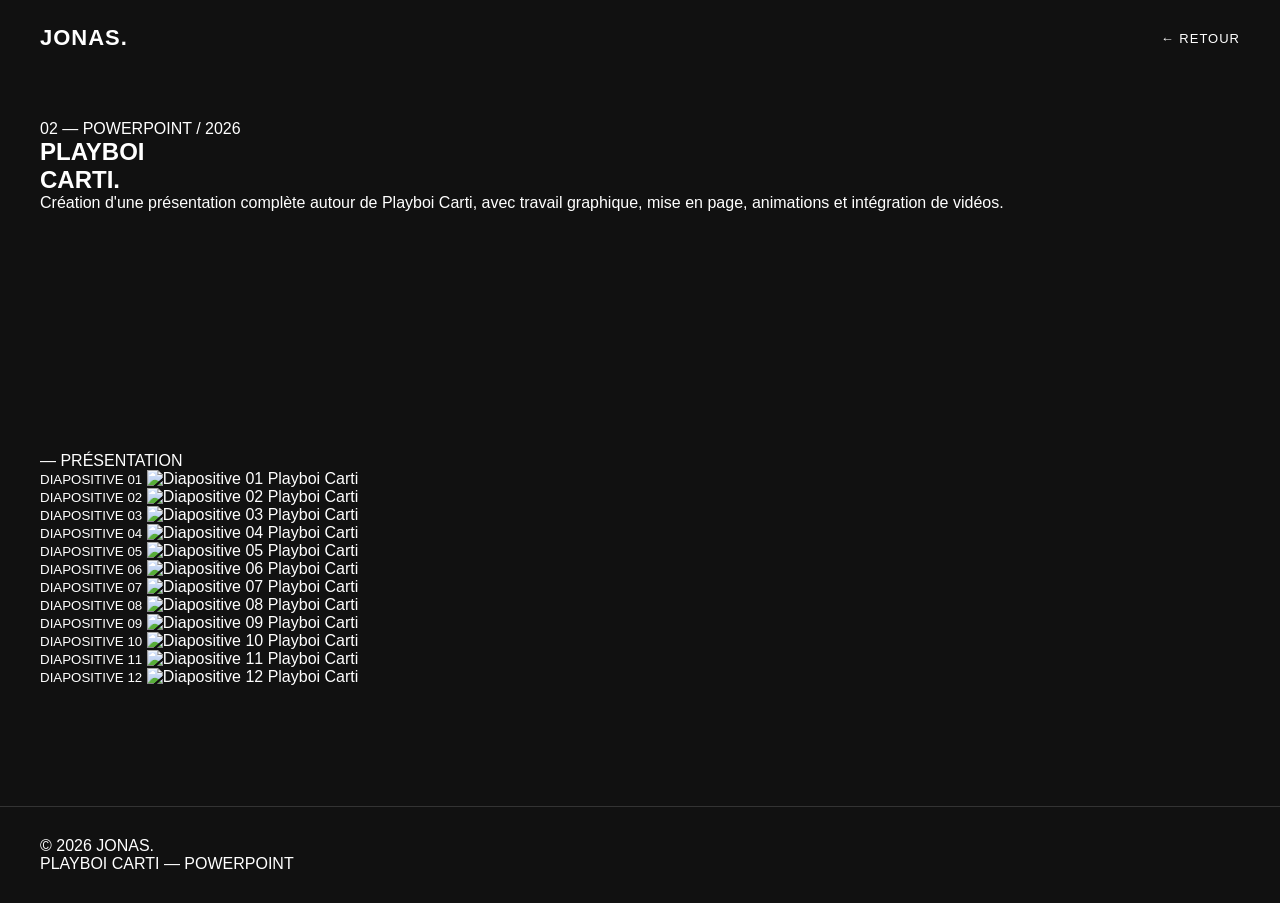
==== carti.html @ 672dd783 "Add files via upload" ====
<!DOCTYPE html>
<html lang="fr">

<head>
    <meta charset="UTF-8">
    <meta name="viewport" content="width=device-width, initial-scale=1.0">

    <title>Playboi Carti — Jonas</title>

    <link rel="stylesheet" href="style.css">
</head>

<body>

    <!-- NAVIGATION -->

    <nav>

        <div class="logo">
            JONAS.
        </div>

        <div class="menu">

            <a href="index.html">
                ← RETOUR
            </a>

        </div>

    </nav>


    <main>

        <!-- INTRODUCTION -->

        <section class="project-page">

            <p class="label">
                02 — POWERPOINT / 2026
            </p>

            <h1>
                PLAYBOI<br>
                <span>CARTI.</span>
            </h1>

            <p class="project-intro">
                Création d'une présentation complète autour de
                Playboi Carti, avec travail graphique, mise en page,
                animations et intégration de vidéos.
            </p>

        </section>


        <!-- DIAPOSITIVES -->

        <section class="slides">

            <p class="label">
                — PRÉSENTATION
            </p>


            <div class="slide">

                <small>DIAPOSITIVE 01</small>

                <img
                    src="PLAYBOI CARTI/Diapositive1.JPG"
                    alt="Diapositive 01 Playboi Carti"
                >

            </div>


            <div class="slide">

                <small>DIAPOSITIVE 02</small>

                <img
                    src="PLAYBOI CARTI/Diapositive2.JPG"
                    alt="Diapositive 02 Playboi Carti"
                >

            </div>


            <div class="slide">

                <small>DIAPOSITIVE 03</small>

                <img
                    src="PLAYBOI CARTI/Diapositive3.JPG"
                    alt="Diapositive 03 Playboi Carti"
                >

            </div>


            <div class="slide">

                <small>DIAPOSITIVE 04</small>

                <img
                    src="PLAYBOI CARTI/Diapositive4.JPG"
                    alt="Diapositive 04 Playboi Carti"
                >

            </div>


            <div class="slide">

                <small>DIAPOSITIVE 05</small>

                <img
                    src="PLAYBOI CARTI/Diapositive5.JPG"
                    alt="Diapositive 05 Playboi Carti"
                >

            </div>


            <div class="slide">

                <small>DIAPOSITIVE 06</small>

                <img
                    src="PLAYBOI CARTI/Diapositive6.JPG"
                    alt="Diapositive 06 Playboi Carti"
                >

            </div>


            <div class="slide">

                <small>DIAPOSITIVE 07</small>

                <img
                    src="PLAYBOI CARTI/Diapositive7.JPG"
                    alt="Diapositive 07 Playboi Carti"
                >

            </div>


            <div class="slide">

                <small>DIAPOSITIVE 08</small>

                <img
                    src="PLAYBOI CARTI/Diapositive8.JPG"
                    alt="Diapositive 08 Playboi Carti"
                >

            </div>


            <div class="slide">

                <small>DIAPOSITIVE 09</small>

                <img
                    src="PLAYBOI CARTI/Diapositive9.JPG"
                    alt="Diapositive 09 Playboi Carti"
                >

            </div>


            <div class="slide">

                <small>DIAPOSITIVE 10</small>

                <img
                    src="PLAYBOI CARTI/Diapositive10.JPG"
                    alt="Diapositive 10 Playboi Carti"
                >

            </div>


            <div class="slide">

                <small>DIAPOSITIVE 11</small>

                <img
                    src="PLAYBOI CARTI/Diapositive11.JPG"
                    alt="Diapositive 11 Playboi Carti"
                >

            </div>


            <div class="slide">

                <small>DIAPOSITIVE 12</small>

                <img
                    src="PLAYBOI CARTI/Diapositive12.JPG"
                    alt="Diapositive 12 Playboi Carti"
                >

            </div>


            

        </section>

    </main>


    <footer>

        <p>
            © 2026 JONAS.
        </p>

        <p>
            PLAYBOI CARTI — POWERPOINT
        </p>

    </footer>

</body>

</html>
---- style.css ----
* {
    margin: 0;
    padding: 0;
    box-sizing: border-box;
}

html {
    scroll-behavior: smooth;
}

body {
    background: #111;
    color: white;
    font-family: Arial, sans-serif;
}

/* =========================
   NAVIGATION
========================= */

nav {
    position: fixed;
    top: 0;
    left: 0;
    width: 100%;
    padding: 25px 40px;

    display: flex;
    justify-content: space-between;
    align-items: center;

    background: #111;
    z-index: 10;
}


/* LOGO */

.logo {
    font-size: 22px;
    font-weight: bold;
    letter-spacing: 1px;
}


/* MENU */
.menu {
    display: flex;
    align-items: center;
    gap: 30px;
}

.menu a {
    text-decoration: none;
    color: inherit;
    font-size: 14px;
    font-weight: 500;
    transition: opacity 0.3s ease;
}

.menu a:hover {
    opacity: 0.5;
}
    



/* LIENS */

.menu a {
    position: relative;

    color: white;
    text-decoration: none;

    font-size: 13px;
    letter-spacing: 1px;

    padding: 5px 0;
}


/* PETITE LIGNE SOUS LE LIEN */

.menu a::after {
    content: "";

    position: absolute;
    left: 0;
    bottom: 0;

    width: 0;
    height: 2px;

    background: white;

    transition: width 0.3s ease;
}


/* SURVOL */

.menu a:hover::after {
    width: 100%;
}


/* =========================
   HERO
========================= */

.hero {
    min-height: 100vh;
    padding: 180px 40px 60px;
    display: flex;
    flex-direction: column;
    justify-content: center;
}

.hero small {
    font-size: 14px;
    letter-spacing: 3px;
}

.hero h1 {
    font-size: 15vw;
    line-height: 0.8;
    margin: 30px 0;
    letter-spacing: -8px;
}

.hero p {
    font-size: 20px;
    letter-spacing: 3px;
}


/* =========================
   SECTIONS
========================= */

section {
    padding: 120px 40px;
}

h2 {
    font-size: 60px;
    margin-bottom: 50px;
}


/* =========================
   À PROPOS
========================= */

.about {
    max-width: 800px;
}

.about p {
    font-size: 24px;
    line-height: 1.5;
}


/* =========================
   COMPÉTENCES
========================= */

.skills {
    display: grid;
    grid-template-columns: repeat(2, 1fr);
    gap: 20px;
}

.skill {
    border: 1px solid #555;
    padding: 30px;
    font-size: 25px;
    transition: 0.3s ease;
    cursor: pointer;
}

.skill:hover {
    transform: translateY(-8px);
    border-color: white;
    background: #1a1a1a;
}

.skill strong {
    position: relative;
    display: inline-block;
}

.skill strong::after {
    content: "";
    position: absolute;
    left: 0;
    bottom: -2px;
    width: 0;
    height: 2px;
    background: white;
    transition: width 0.3s ease;
}

.skill:hover strong::after {
    width: 100%;
}


/* =========================
   PROJETS
========================= */

#projects {
    padding: 120px 40px;
}

#projects > h2 {
    font-size: 60px;
    margin-bottom: 50px;
}

#projects > .projects {
    display: grid;
    grid-template-columns: repeat(2, 1fr);
    gap: 25px;
}


/* CARTES */

.project {
    border: 1px solid #444;
    background: #151515;
    overflow: hidden;
    transition: transform 0.35s ease, border-color 0.35s ease;
}


/* IMAGES */

.project img {
    width: 100%;
    height: 320px;
    object-fit: contain;
    display: block;
    background: #181818;
    padding: 20px;
    transition: transform 0.5s ease;
}


/* TEXTES DES PROJETS */

.project small {
    display: block;
    margin: 25px 30px 8px;
    font-size: 13px;
    letter-spacing: 1px;
}

.project h3 {
    margin: 0 30px;
    font-size: 32px;
}

.project p {
    margin: 8px 30px 30px;
    font-size: 16px;
    line-height: 1.4;
}


/* HOVER */

.project:hover {
    transform: translateY(-6px);
    border-color: white;
}

.project:hover img {
    transform: scale(1.03);
}


/* =========================
   CONTACT
========================= */

.contact {
    min-height: 70vh;
}

.contact p {
    font-size: 25px;
}


/* =========================
   FOOTER
========================= */

footer {
    padding: 30px 40px;
    border-top: 1px solid #333;
}


/* =========================
   MOBILE
========================= */

@media (max-width: 700px) {

    nav {
        padding: 20px;
    }

    nav a {
        margin-left: 10px;
        font-size: 12px;
    }

    .hero {
        padding: 150px 20px 50px;
    }

    .hero h1 {
        font-size: 20vw;
        letter-spacing: -4px;
    }

    section {
        padding: 80px 20px;
    }

    h2 {
        font-size: 45px;
    }

    .skills,
    #projects > .projects {
        grid-template-columns: 1fr;
    }

    #projects {
        padding: 80px 20px;
    }

    #projects > h2 {
        font-size: 45px;
    }

    .project img {
        height: 250px;
    }
}
a,
a:visited {
    color: white;
}
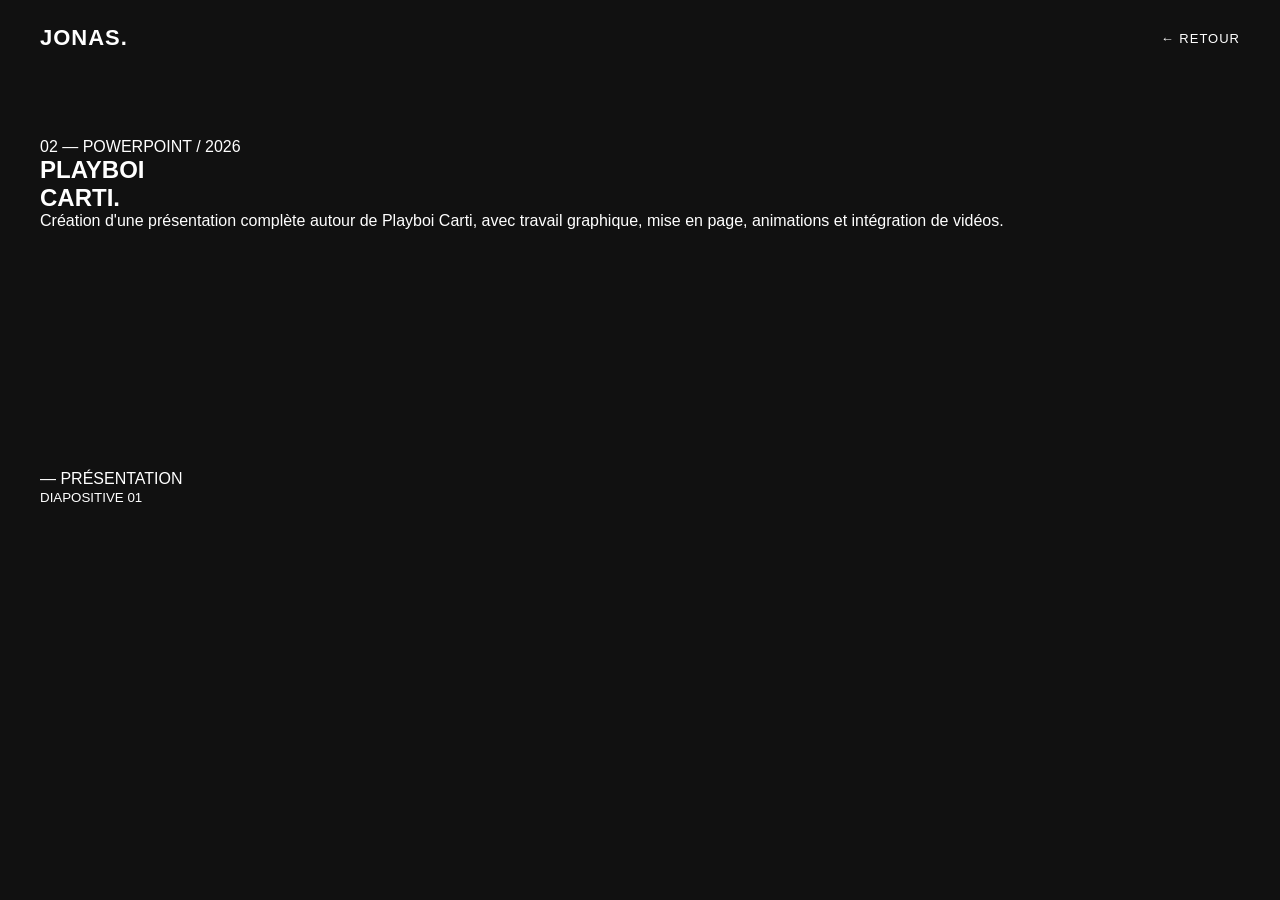
==== commit 06858863: "Add files via upload" ====
--- a/carti.html
+++ b/carti.html
@@ -1,232 +1,81 @@
 <!DOCTYPE html>
+
 <html lang="fr">
 
 <head>
     <meta charset="UTF-8">
     <meta name="viewport" content="width=device-width, initial-scale=1.0">
 
-    <title>Playboi Carti — Jonas</title>
+```
+<title>Playboi Carti — Jonas</title>
 
-    <link rel="stylesheet" href="style.css">
+<link rel="stylesheet" href="style.css">
+```
+
 </head>
 
 <body>
 
-    <!-- NAVIGATION -->
+```
+<!-- NAVIGATION -->
 
-    <nav>
+<nav>
 
-        <div class="logo">
-            JONAS.
-        </div>
+    <div class="logo">
+        JONAS.
+    </div>
 
-        <div class="menu">
+    <div class="menu">
 
-            <a href="index.html">
-                ← RETOUR
-            </a>
+        <a href="index.html">
+            ← RETOUR
+        </a>
 
-        </div>
+    </div>
 
-    </nav>
+</nav>
 
 
-    <main>
+<main>
 
-        <!-- INTRODUCTION -->
+    <!-- INTRODUCTION -->
 
-        <section class="project-page">
+    <section class="project-page">
 
-            <p class="label">
-                02 — POWERPOINT / 2026
-            </p>
+        <p class="label">
+            02 — POWERPOINT / 2026
+        </p>
 
-            <h1>
-                PLAYBOI<br>
-                <span>CARTI.</span>
-            </h1>
+        <h1>
+            PLAYBOI<br>
+            <span>CARTI.</span>
+        </h1>
 
-            <p class="project-intro">
-                Création d'une présentation complète autour de
-                Playboi Carti, avec travail graphique, mise en page,
-                animations et intégration de vidéos.
-            </p>
+        <p class="project-intro">
+            Création d'une présentation complète autour de
+            Playboi Carti, avec travail graphique, mise en page,
+            animations et intégration de vidéos.
+        </p>
 
-        </section>
+    </section>
 
 
-        <!-- DIAPOSITIVES -->
+    <!-- DIAPOSITIVES -->
 
-        <section class="slides">
+    <section class="slides">
 
-            <p class="label">
-                — PRÉSENTATION
-            </p>
+        <p class="label">
+            — PRÉSENTATION
+        </p>
 
 
-            <div class="slide">
+        <!-- DIAPOSITIVE 01 -->
 
-                <small>DIAPOSITIVE 01</small>
+        <div class="slide">
 
-                <img
-                    src="PLAYBOI CARTI/Diapositive1.JPG"
-                    alt="Diapositive 01 Playboi Carti"
-                >
+            <small>DIAPOSITIVE 01</small>
 
-            </div>
-
-
-            <div class="slide">
-
-                <small>DIAPOSITIVE 02</small>
-
-                <img
-                    src="PLAYBOI CARTI/Diapositive2.JPG"
-                    alt="Diapositive 02 Playboi Carti"
-                >
-
-            </div>
-
-
-            <div class="slide">
-
-                <small>DIAPOSITIVE 03</small>
-
-                <img
-                    src="PLAYBOI CARTI/Diapositive3.JPG"
-                    alt="Diapositive 03 Playboi Carti"
-                >
-
-            </div>
-
-
-            <div class="slide">
-
-                <small>DIAPOSITIVE 04</small>
-
-                <img
-                    src="PLAYBOI CARTI/Diapositive4.JPG"
-                    alt="Diapositive 04 Playboi Carti"
-                >
-
-            </div>
-
-
-            <div class="slide">
-
-                <small>DIAPOSITIVE 05</small>
-
-                <img
-                    src="PLAYBOI CARTI/Diapositive5.JPG"
-                    alt="Diapositive 05 Playboi Carti"
-                >
-
-            </div>
-
-
-            <div class="slide">
-
-                <small>DIAPOSITIVE 06</small>
-
-                <img
-                    src="PLAYBOI CARTI/Diapositive6.JPG"
-                    alt="Diapositive 06 Playboi Carti"
-                >
-
-            </div>
-
-
-            <div class="slide">
-
-                <small>DIAPOSITIVE 07</small>
-
-                <img
-                    src="PLAYBOI CARTI/Diapositive7.JPG"
-                    alt="Diapositive 07 Playboi Carti"
-                >
-
-            </div>
-
-
-            <div class="slide">
-
-                <small>DIAPOSITIVE 08</small>
-
-                <img
-                    src="PLAYBOI CARTI/Diapositive8.JPG"
-                    alt="Diapositive 08 Playboi Carti"
-                >
-
-            </div>
-
-
-            <div class="slide">
-
-                <small>DIAPOSITIVE 09</small>
-
-                <img
-                    src="PLAYBOI CARTI/Diapositive9.JPG"
-                    alt="Diapositive 09 Playboi Carti"
-                >
-
-            </div>
-
-
-            <div class="slide">
-
-                <small>DIAPOSITIVE 10</small>
-
-                <img
-                    src="PLAYBOI CARTI/Diapositive10.JPG"
-                    alt="Diapositive 10 Playboi Carti"
-                >
-
-            </div>
-
-
-            <div class="slide">
-
-                <small>DIAPOSITIVE 11</small>
-
-                <img
-                    src="PLAYBOI CARTI/Diapositive11.JPG"
-                    alt="Diapositive 11 Playboi Carti"
-                >
-
-            </div>
-
-
-            <div class="slide">
-
-                <small>DIAPOSITIVE 12</small>
-
-                <img
-                    src="PLAYBOI CARTI/Diapositive12.JPG"
-                    alt="Diapositive 12 Playboi Carti"
-                >
-
-            </div>
-
-
-            
-
-        </section>
-
-    </main>
-
-
-    <footer>
-
-        <p>
-            © 2026 JONAS.
-        </p>
-
-        <p>
-            PLAYBOI CARTI — POWERPOINT
-        </p>
-
-    </footer>
-
-</body>
-
-</html>+            <img
+                src="images/PLAYBOI CARTI/Diapositive1.JPG"
+                alt="Diapositive
+```
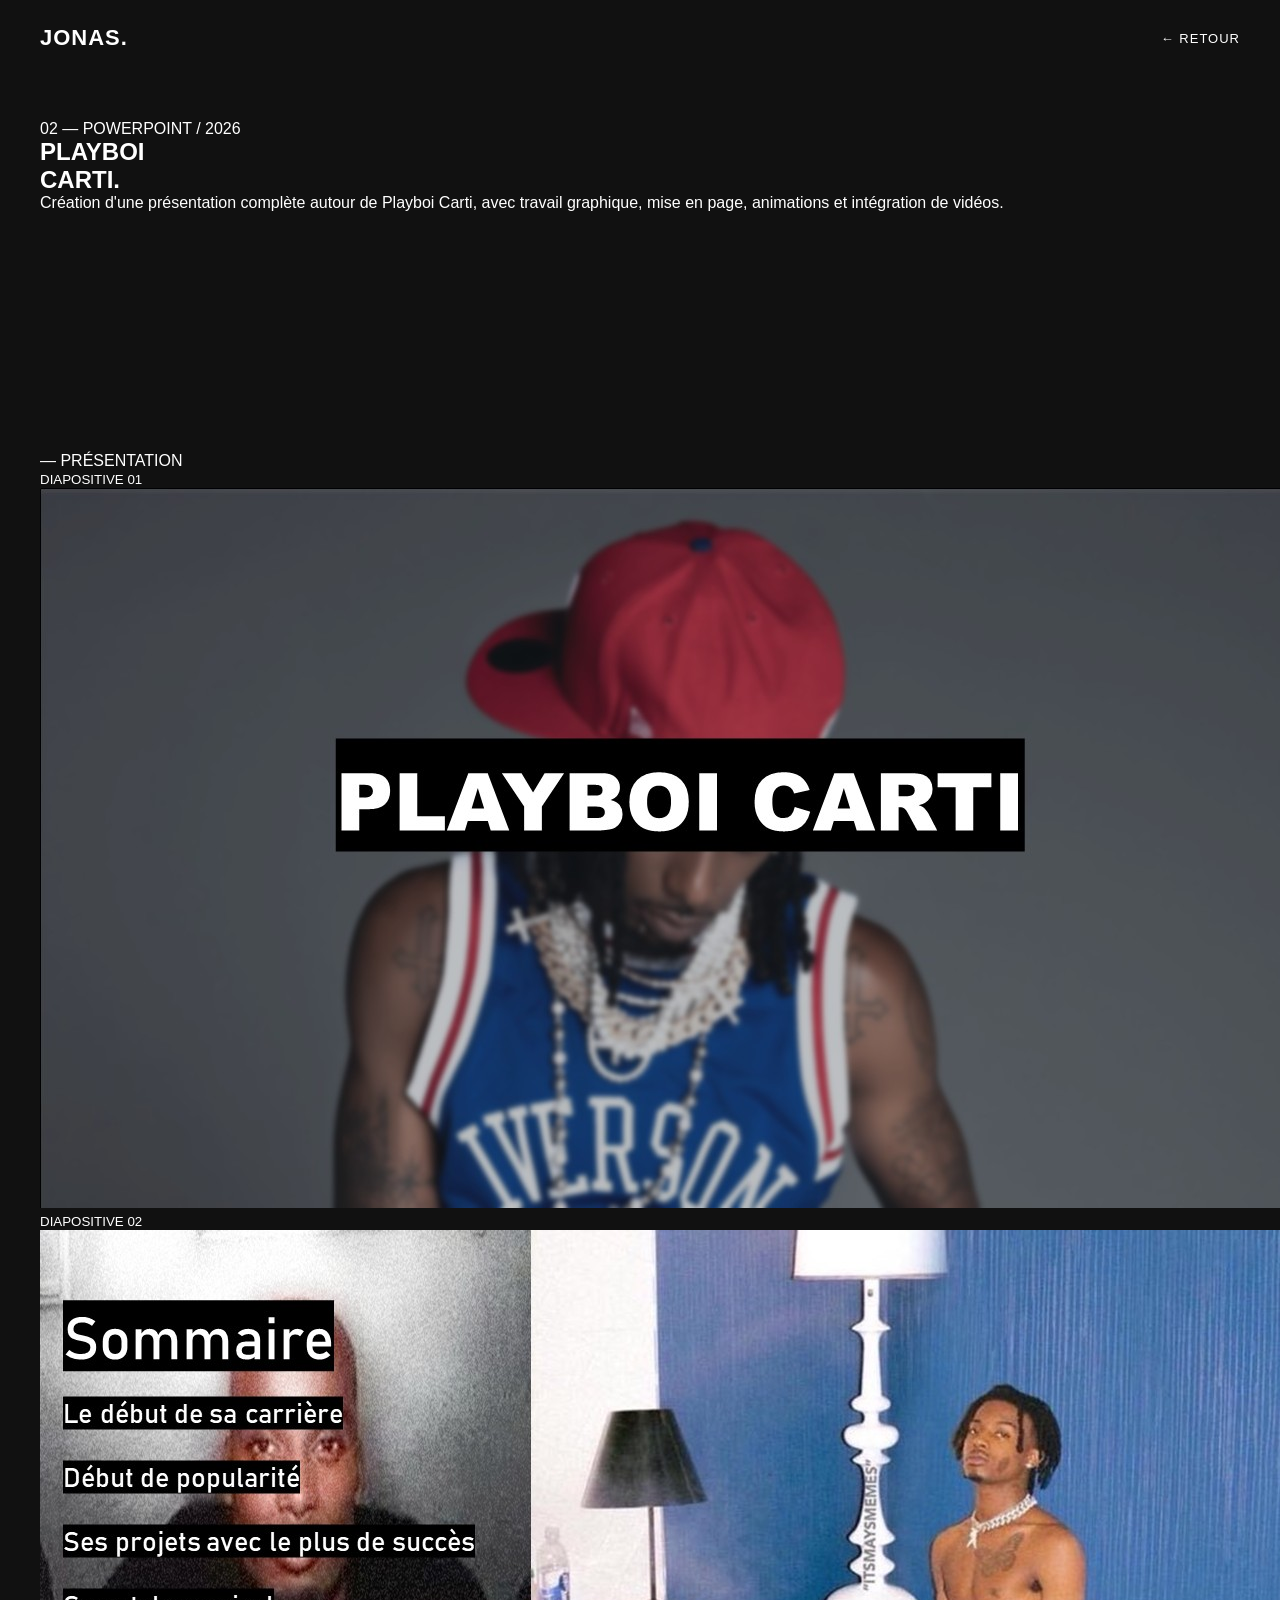
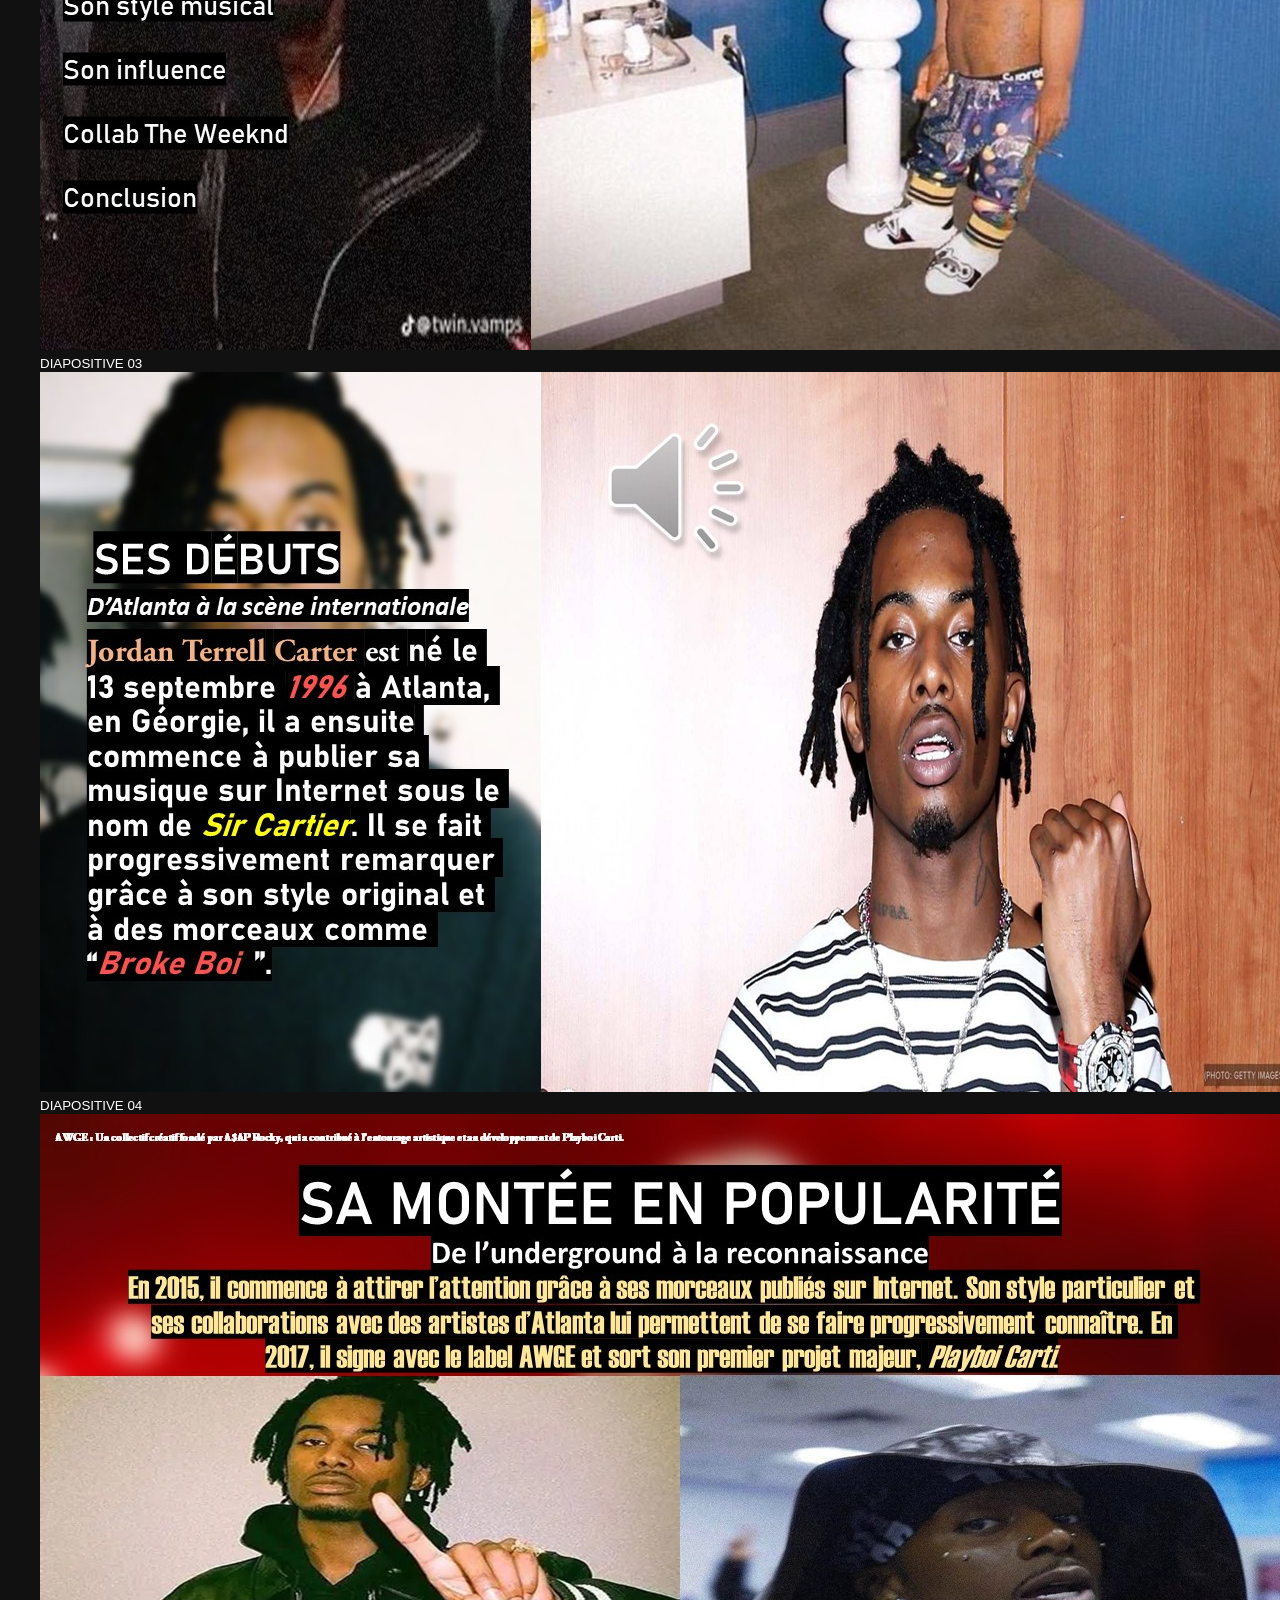
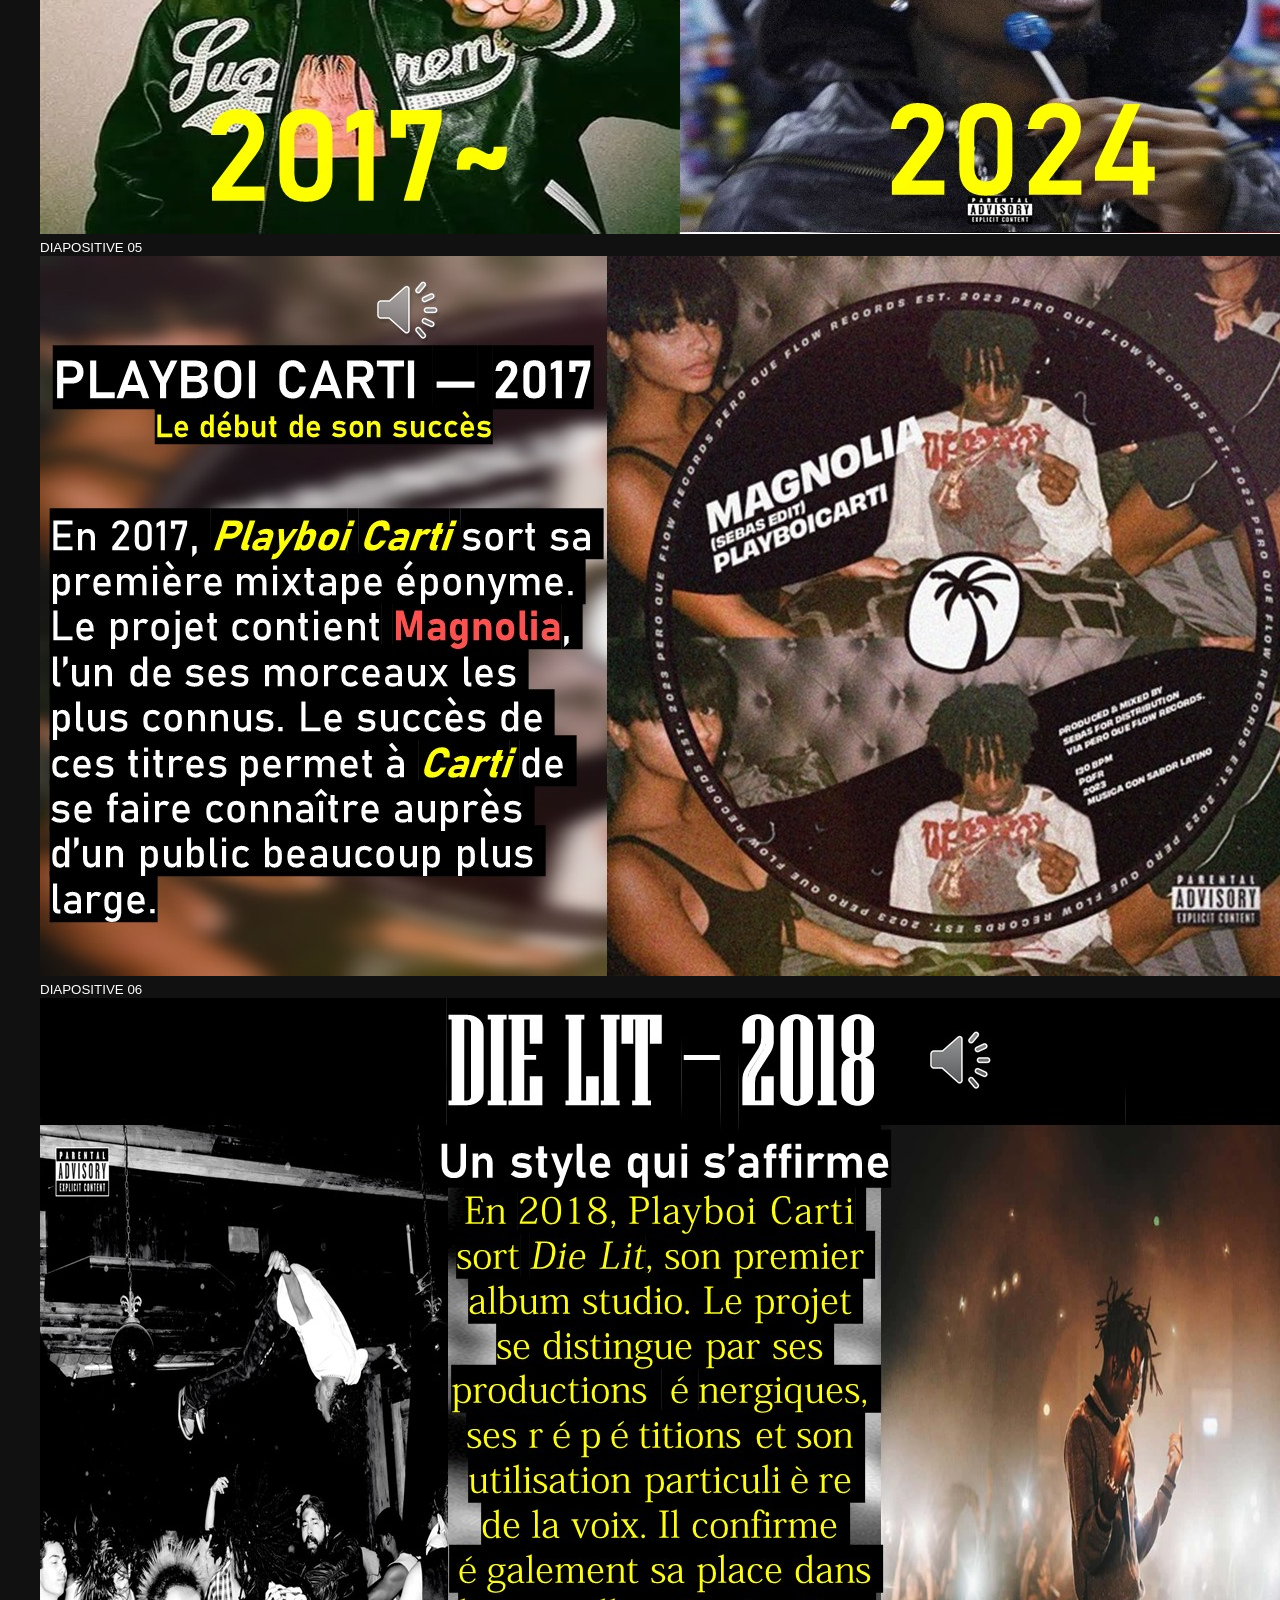
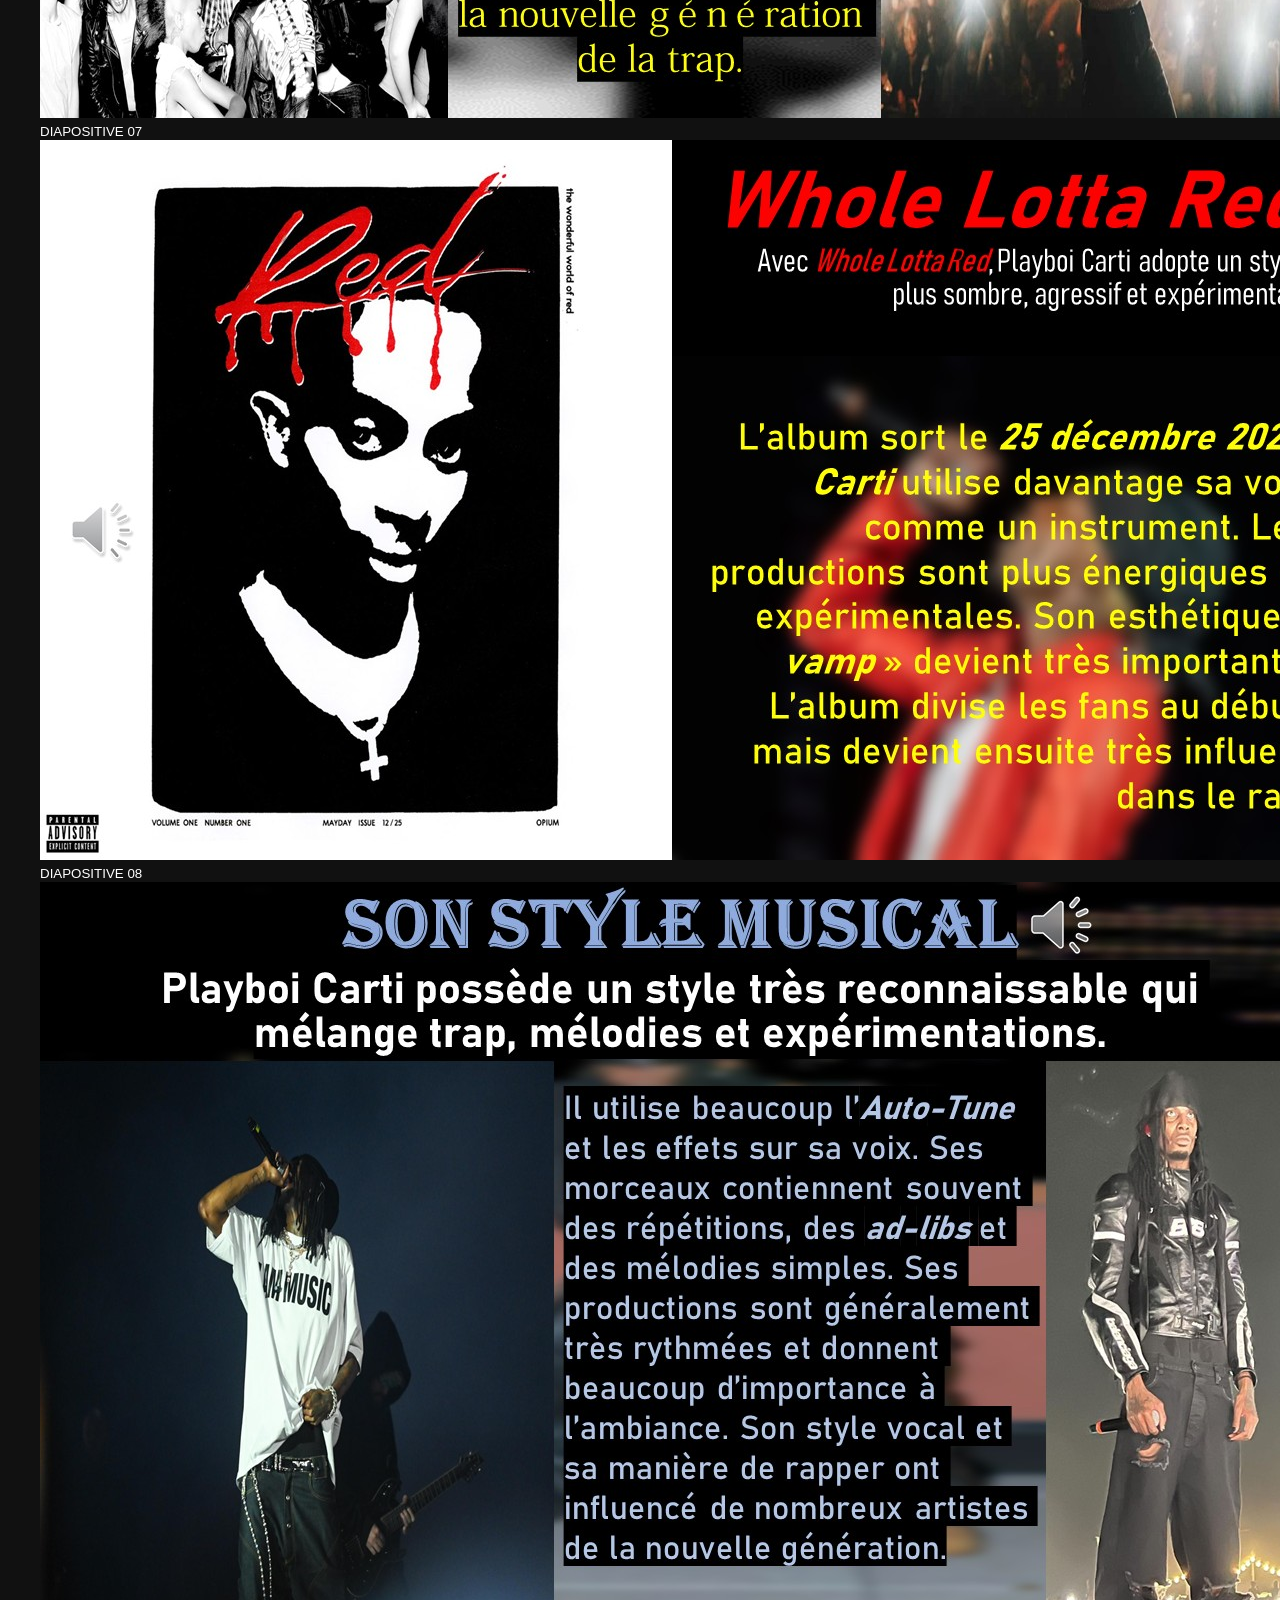
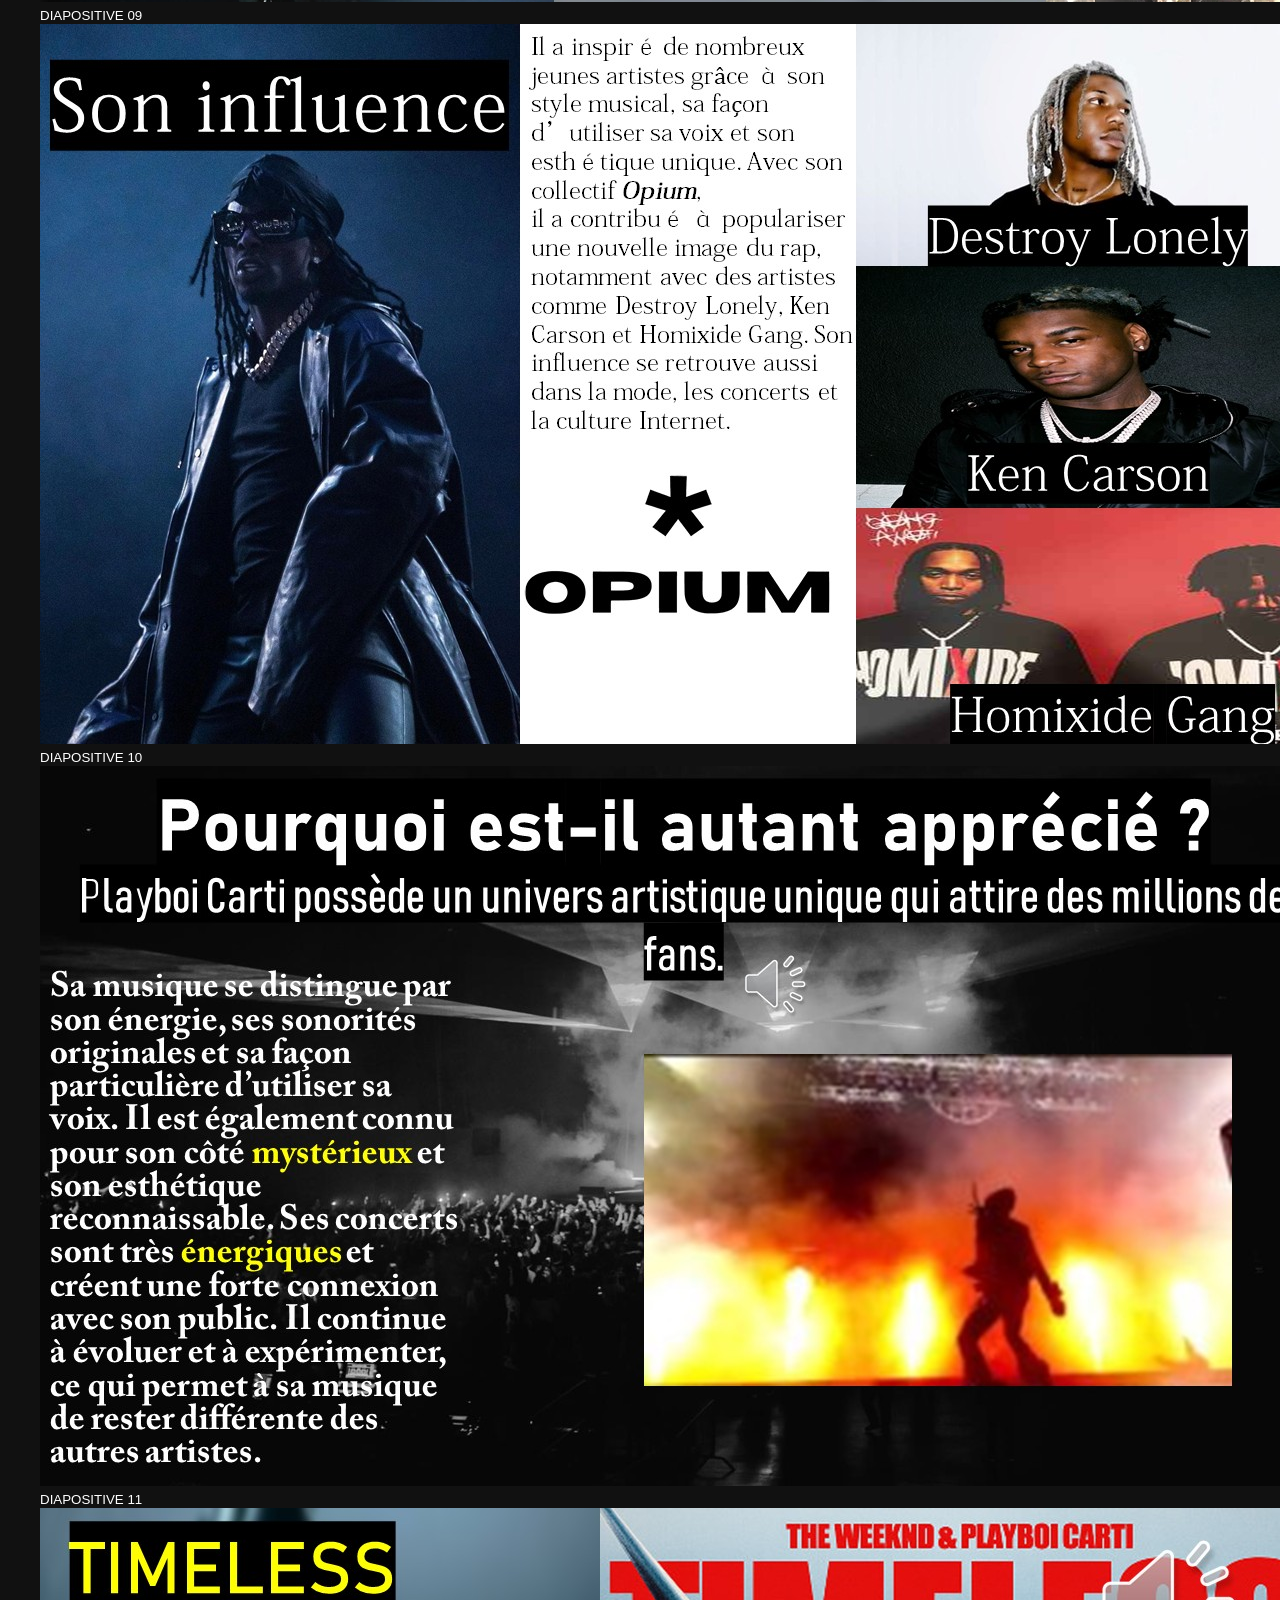
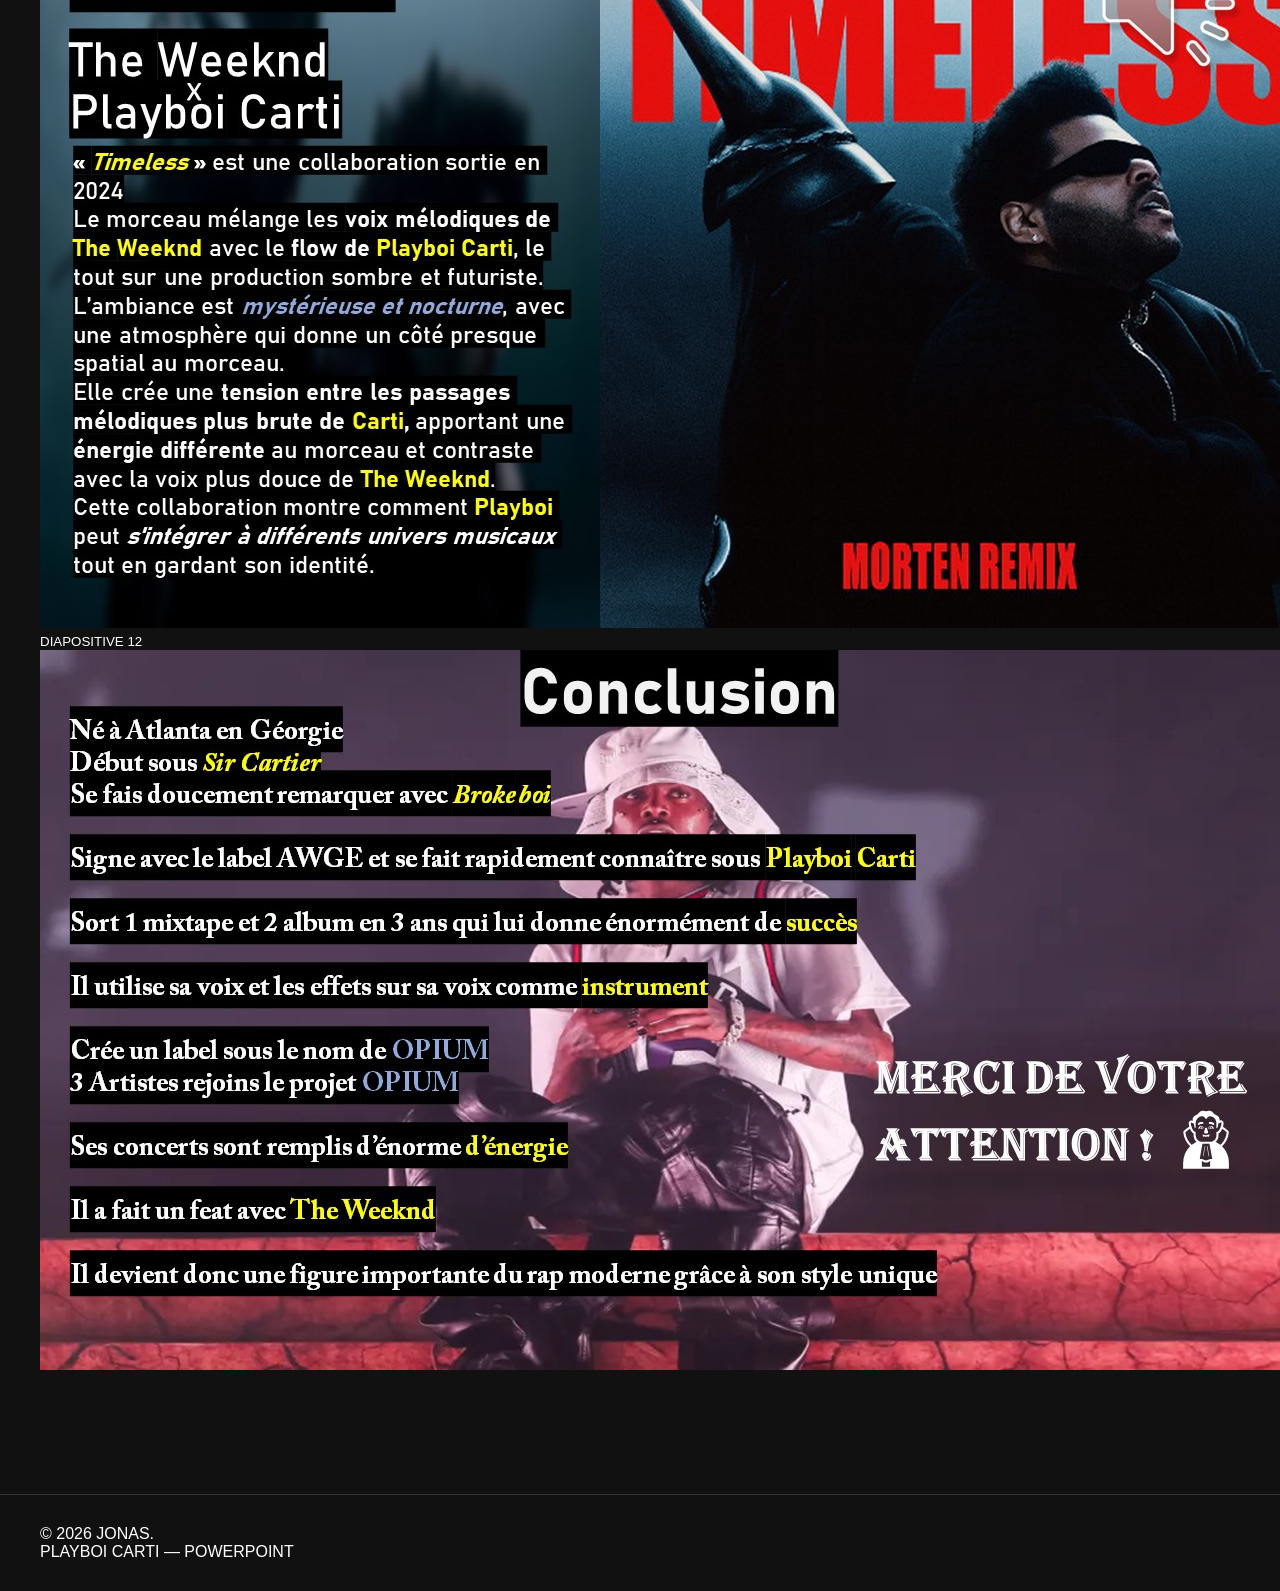
==== commit a61476fc: "Add files via upload" ====
--- a/carti.html
+++ b/carti.html
@@ -1,81 +1,301 @@
 <!DOCTYPE html>
-
 <html lang="fr">
 
 <head>
     <meta charset="UTF-8">
     <meta name="viewport" content="width=device-width, initial-scale=1.0">
 
-```
-<title>Playboi Carti — Jonas</title>
-
-<link rel="stylesheet" href="style.css">
-```
-
+    <title>Playboi Carti — Jonas</title>
+
+    <link rel="stylesheet" href="style.css">
 </head>
 
 <body>
 
-```
-<!-- NAVIGATION -->
-
-<nav>
-
-    <div class="logo">
-        JONAS.
-    </div>
-
-    <div class="menu">
-
-        <a href="index.html">
-            ← RETOUR
-        </a>
-
-    </div>
-
-</nav>
-
-
-<main>
-
-    <!-- INTRODUCTION -->
-
-    <section class="project-page">
-
-        <p class="label">
-            02 — POWERPOINT / 2026
+
+    <!-- NAVIGATION -->
+
+    <nav>
+
+        <div class="logo">
+            JONAS.
+        </div>
+
+        <div class="menu">
+
+            <a href="index.html">
+                ← RETOUR
+            </a>
+
+        </div>
+
+    </nav>
+
+
+
+    <main>
+
+
+        <!-- =========================
+             INTRODUCTION
+        ========================= -->
+
+        <section class="project-page">
+
+            <p class="label">
+                02 — POWERPOINT / 2026
+            </p>
+
+            <h1>
+                PLAYBOI<br>
+                <span>CARTI.</span>
+            </h1>
+
+            <p class="project-intro">
+                Création d'une présentation complète autour de
+                Playboi Carti, avec travail graphique, mise en page,
+                animations et intégration de vidéos.
+            </p>
+
+        </section>
+
+
+
+        <!-- =========================
+             DIAPOSITIVES
+        ========================= -->
+
+        <section class="slides">
+
+            <p class="label">
+                — PRÉSENTATION
+            </p>
+
+
+
+            <!-- DIAPOSITIVE 01 -->
+
+            <div class="slide">
+
+                <small>
+                    DIAPOSITIVE 01
+                </small>
+
+                <img
+                    src="Diapositive1.JPG"
+                    alt="Diapositive 01 Playboi Carti"
+                >
+
+            </div>
+
+
+
+            <!-- DIAPOSITIVE 02 -->
+
+            <div class="slide">
+
+                <small>
+                    DIAPOSITIVE 02
+                </small>
+
+                <img
+                    src="Diapositive2.JPG"
+                    alt="Diapositive 02 Playboi Carti"
+                >
+
+            </div>
+
+
+
+            <!-- DIAPOSITIVE 03 -->
+
+            <div class="slide">
+
+                <small>
+                    DIAPOSITIVE 03
+                </small>
+
+                <img
+                    src="Diapositive3.JPG"
+                    alt="Diapositive 03 Playboi Carti"
+                >
+
+            </div>
+
+
+
+            <!-- DIAPOSITIVE 04 -->
+
+            <div class="slide">
+
+                <small>
+                    DIAPOSITIVE 04
+                </small>
+
+                <img
+                    src="Diapositive4.JPG"
+                    alt="Diapositive 04 Playboi Carti"
+                >
+
+            </div>
+
+
+
+            <!-- DIAPOSITIVE 05 -->
+
+            <div class="slide">
+
+                <small>
+                    DIAPOSITIVE 05
+                </small>
+
+                <img
+                    src="Diapositive5.JPG"
+                    alt="Diapositive 05 Playboi Carti"
+                >
+
+            </div>
+
+
+
+            <!-- DIAPOSITIVE 06 -->
+
+            <div class="slide">
+
+                <small>
+                    DIAPOSITIVE 06
+                </small>
+
+                <img
+                    src="Diapositive6.JPG"
+                    alt="Diapositive 06 Playboi Carti"
+                >
+
+            </div>
+
+
+
+            <!-- DIAPOSITIVE 07 -->
+
+            <div class="slide">
+
+                <small>
+                    DIAPOSITIVE 07
+                </small>
+
+                <img
+                    src="Diapositive7.JPG"
+                    alt="Diapositive 07 Playboi Carti"
+                >
+
+            </div>
+
+
+
+            <!-- DIAPOSITIVE 08 -->
+
+            <div class="slide">
+
+                <small>
+                    DIAPOSITIVE 08
+                </small>
+
+                <img
+                    src="Diapositive8.JPG"
+                    alt="Diapositive 08 Playboi Carti"
+                >
+
+            </div>
+
+
+
+            <!-- DIAPOSITIVE 09 -->
+
+            <div class="slide">
+
+                <small>
+                    DIAPOSITIVE 09
+                </small>
+
+                <img
+                    src="Diapositive9.JPG"
+                    alt="Diapositive 09 Playboi Carti"
+                >
+
+            </div>
+
+
+
+            <!-- DIAPOSITIVE 10 -->
+
+            <div class="slide">
+
+                <small>
+                    DIAPOSITIVE 10
+                </small>
+
+                <img
+                    src="Diapositive10.JPG"
+                    alt="Diapositive 10 Playboi Carti"
+                >
+
+            </div>
+
+
+
+            <!-- DIAPOSITIVE 11 -->
+
+            <div class="slide">
+
+                <small>
+                    DIAPOSITIVE 11
+                </small>
+
+                <img
+                    src="Diapositive11.JPG"
+                    alt="Diapositive 11 Playboi Carti"
+                >
+
+            </div>
+
+
+
+            <!-- DIAPOSITIVE 12 -->
+
+            <div class="slide">
+
+                <small>
+                    DIAPOSITIVE 12
+                </small>
+
+                <img
+                    src="Diapositive12.JPG"
+                    alt="Diapositive 12 Playboi Carti"
+                >
+
+            </div>
+
+
+        </section>
+
+    </main>
+
+
+
+    <!-- FOOTER -->
+
+    <footer>
+
+        <p>
+            © 2026 JONAS.
         </p>
 
-        <h1>
-            PLAYBOI<br>
-            <span>CARTI.</span>
-        </h1>
-
-        <p class="project-intro">
-            Création d'une présentation complète autour de
-            Playboi Carti, avec travail graphique, mise en page,
-            animations et intégration de vidéos.
+        <p>
+            PLAYBOI CARTI — POWERPOINT
         </p>
 
-    </section>
-
-
-    <!-- DIAPOSITIVES -->
-
-    <section class="slides">
-
-        <p class="label">
-            — PRÉSENTATION
-        </p>
-
-
-        <!-- DIAPOSITIVE 01 -->
-
-        <div class="slide">
-
-            <small>DIAPOSITIVE 01</small>
-
-            <img
-                src="images/PLAYBOI CARTI/Diapositive1.JPG"
-                alt="Diapositive
-```
+    </footer>
+
+
+</body>
+</html>
